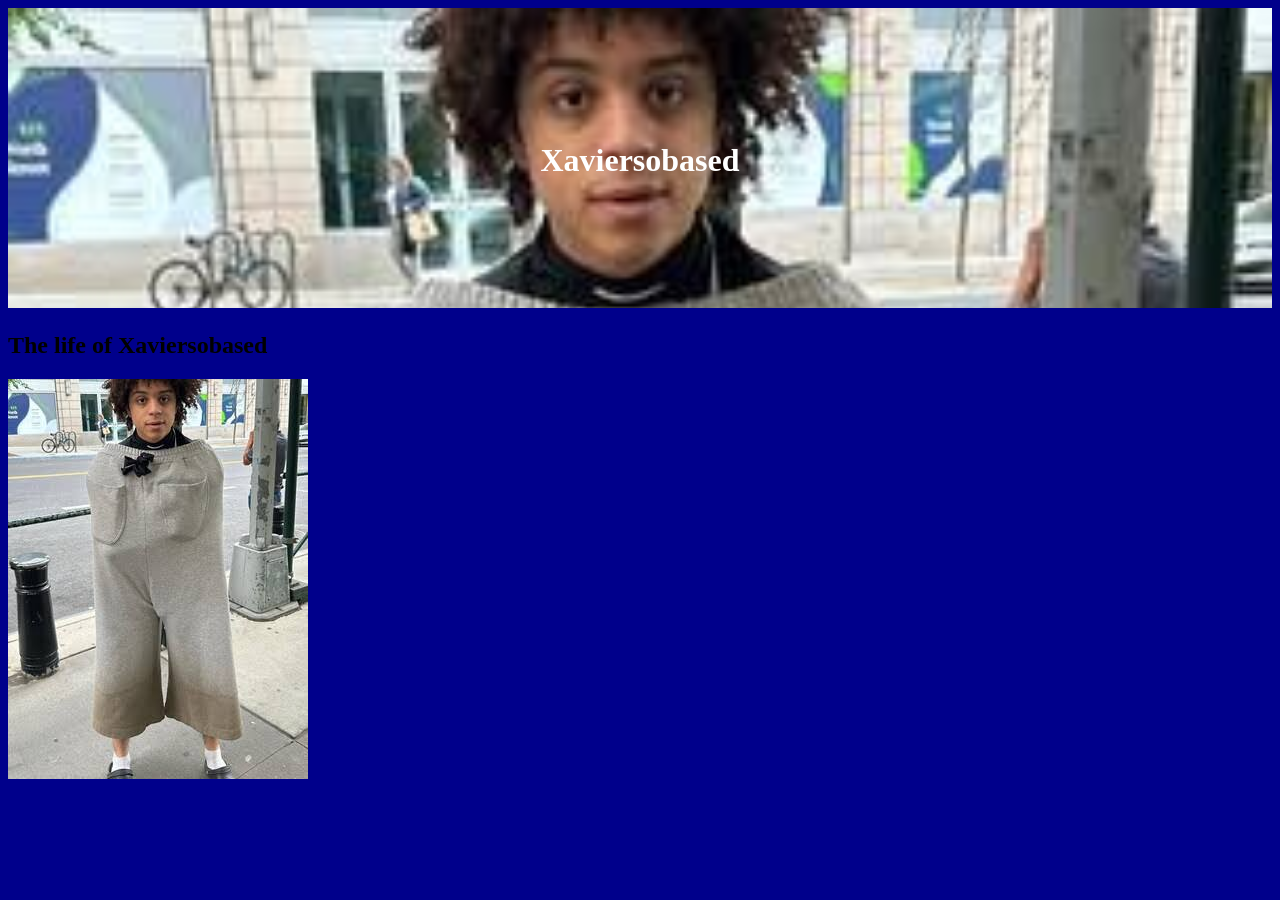
==== midterm/index.html @ 19e40759 "added h2" ====
<!DOCTYPE html>
<html lang="en">
<head>
    <meta charset="UTF-8">
    <meta name="viewport" content="width=device-width, initial-scale=1.0">
    <title>pier0285 midterm</title>
    <link rel="stylesheet" href="css/main.css">
</head>
<body>
    <div class="wrapper">
        <!-- image with heading positioned on top -->
        <header>
            <h1>Xaviersobased</h1>
            <img src="image/xavierso.jpeg" alt="Xaviersobased">
        </header>
        <article>
            <h2>The life of Xaviersobased</h2>
            <img src="image/xavierso.jpeg" alt="Xaviersobased">
            <p></p>
        </article>

        <!-- nav in a line -->

        <!-- article of text with image in line -->
    </div>
</body>
</html>
---- midterm/css/main.css ----
body {
    background-color: darkblue;
}

header {
    position: relative;
}

header img {
    width: 100%;
    height: 300px;
    object-fit: cover;
    object-position: top;

}

header h1 {
    position: absolute;
    top: 50%;
    left: 50%;
    transform: translate(-50%, -50%);
    color: white;
    margin: 0;
}
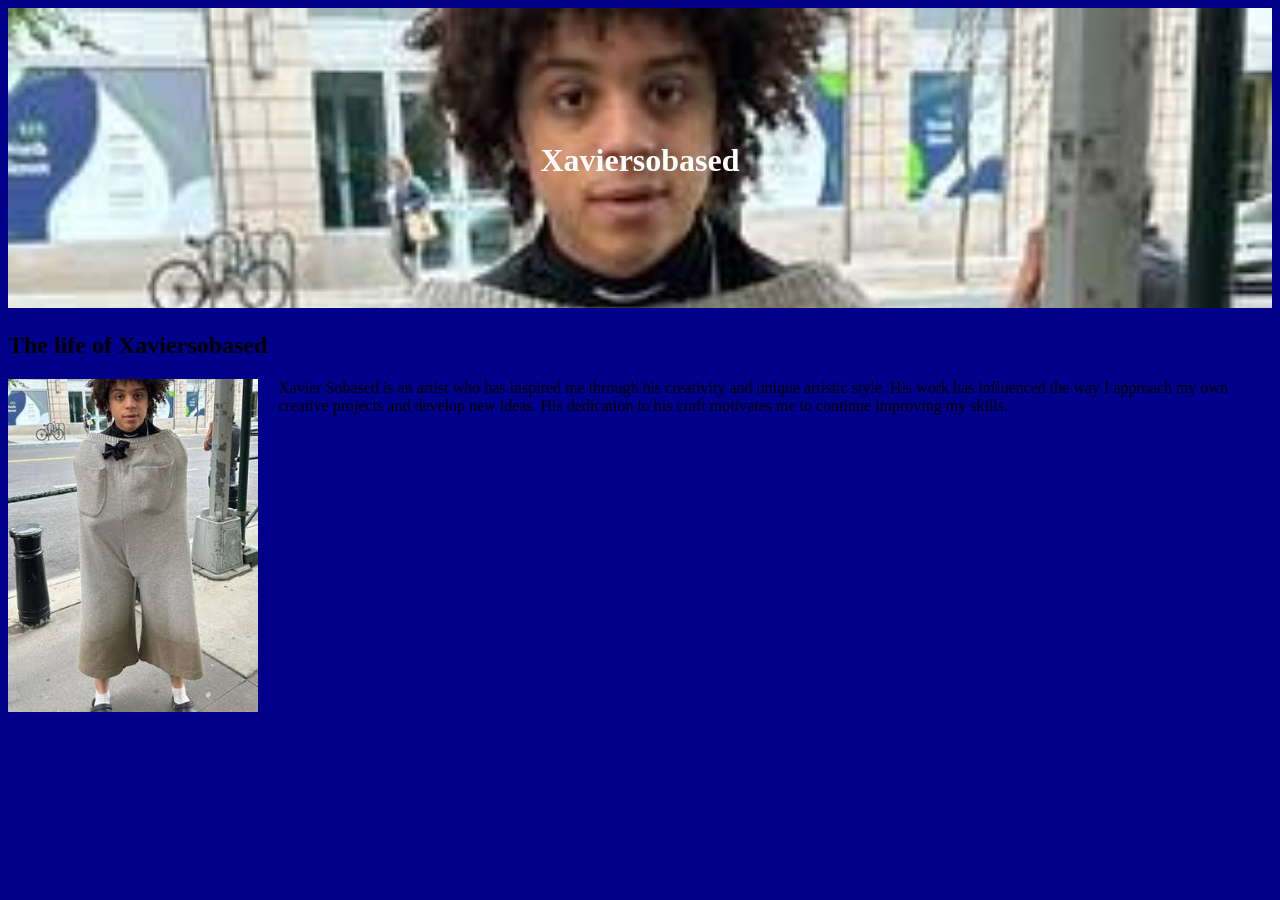
==== commit e922868f: "put text next to image" ====
--- a/midterm/index.html
+++ b/midterm/index.html
@@ -13,10 +13,18 @@
             <h1>Xaviersobased</h1>
             <img src="image/xavierso.jpeg" alt="Xaviersobased">
         </header>
+
         <article>
             <h2>The life of Xaviersobased</h2>
-            <img src="image/xavierso.jpeg" alt="Xaviersobased">
-            <p></p>
+        </article>
+        <article> 
+            <img src="image/xavierso.jpeg" alt="Xaviersobased" id="article-image">
+                 <p>Xavier Sobased is an artist who has inspired me
+        through his creativity and unique artistic style.
+        His work has influenced the way I approach my own
+        creative projects and develop new ideas.
+        His dedication to his craft motivates me to
+        continue improving my skills.</p>
         </article>
 
         <!-- nav in a line -->
--- a/midterm/css/main.css
+++ b/midterm/css/main.css
@@ -21,4 +21,12 @@
     transform: translate(-50%, -50%);
     color: white;
     margin: 0;
+}
+
+#article-image {
+    float: left;
+    width: 250px;
+    height: auto;
+    margin-right: 20px;
+    margin-bottom: 10px;
 }
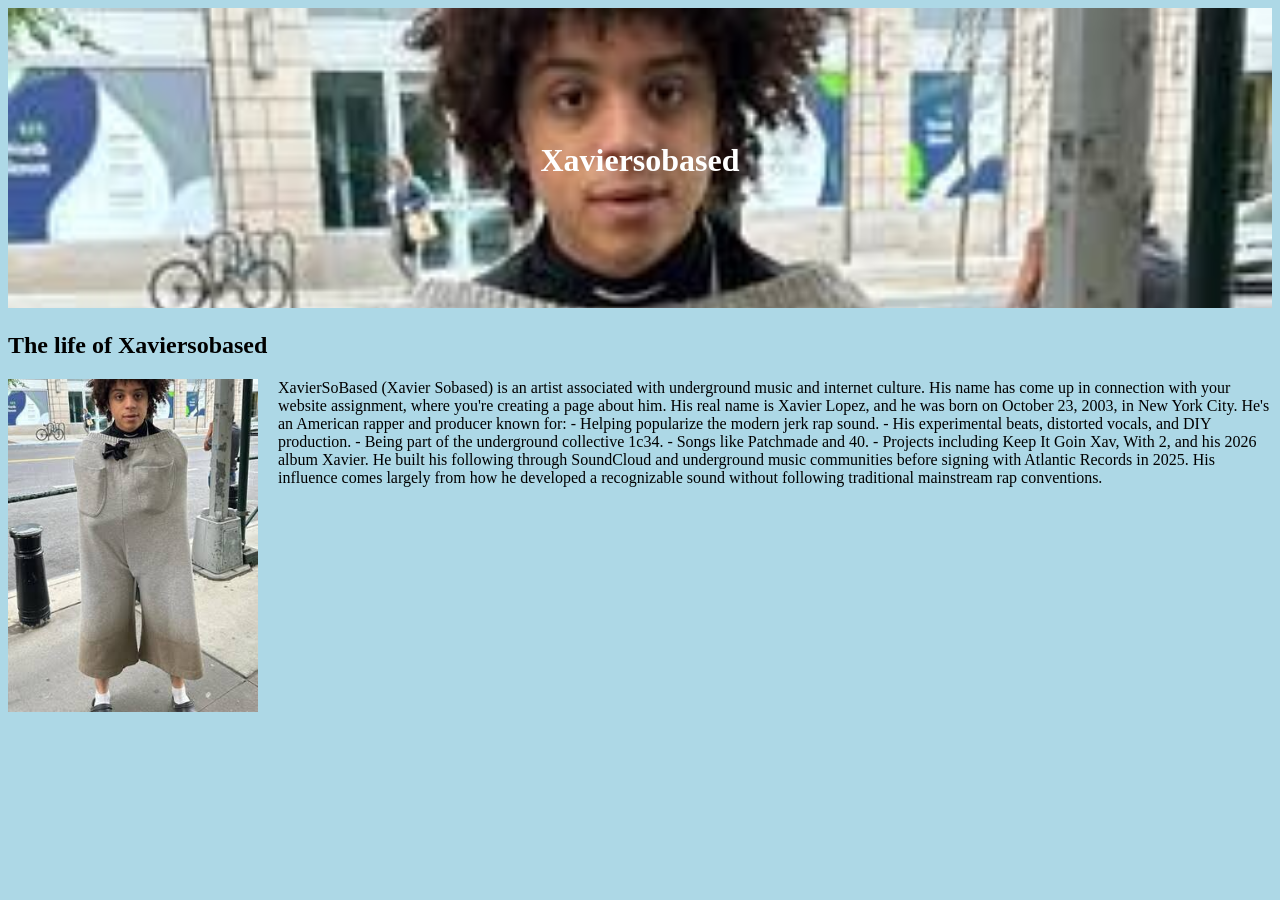
==== commit d5e3ce45: "added more text" ====
--- a/midterm/index.html
+++ b/midterm/index.html
@@ -19,12 +19,19 @@
         </article>
         <article> 
             <img src="image/xavierso.jpeg" alt="Xaviersobased" id="article-image">
-                 <p>Xavier Sobased is an artist who has inspired me
-        through his creativity and unique artistic style.
-        His work has influenced the way I approach my own
-        creative projects and develop new ideas.
-        His dedication to his craft motivates me to
-        continue improving my skills.</p>
+                 <p>XavierSoBased (Xavier Sobased) is an artist associated with underground music and internet culture.
+
+His name has come up in connection with your website assignment, where you're creating a page about him.
+
+His real name is Xavier Lopez, and he was born on October 23, 2003, in New York City.
+
+He's an American rapper and producer known for:
+- Helping popularize the modern jerk rap sound.
+- His experimental beats, distorted vocals, and DIY production.
+- Being part of the underground collective 1c34.
+- Songs like Patchmade and 40.
+- Projects including Keep It Goin Xav, With 2, and his 2026 album Xavier.
+He built his following through SoundCloud and underground music communities before signing with Atlantic Records in 2025. His influence comes largely from how he developed a recognizable sound without following traditional mainstream rap conventions. </p>
         </article>
 
         <!-- nav in a line -->
--- a/midterm/css/main.css
+++ b/midterm/css/main.css
@@ -1,5 +1,5 @@
 body {
-    background-color: darkblue;
+    background-color: lightblue;
 }
 
 header {
@@ -29,4 +29,8 @@
     height: auto;
     margin-right: 20px;
     margin-bottom: 10px;
+}
+
+body {
+    color: black;
 }
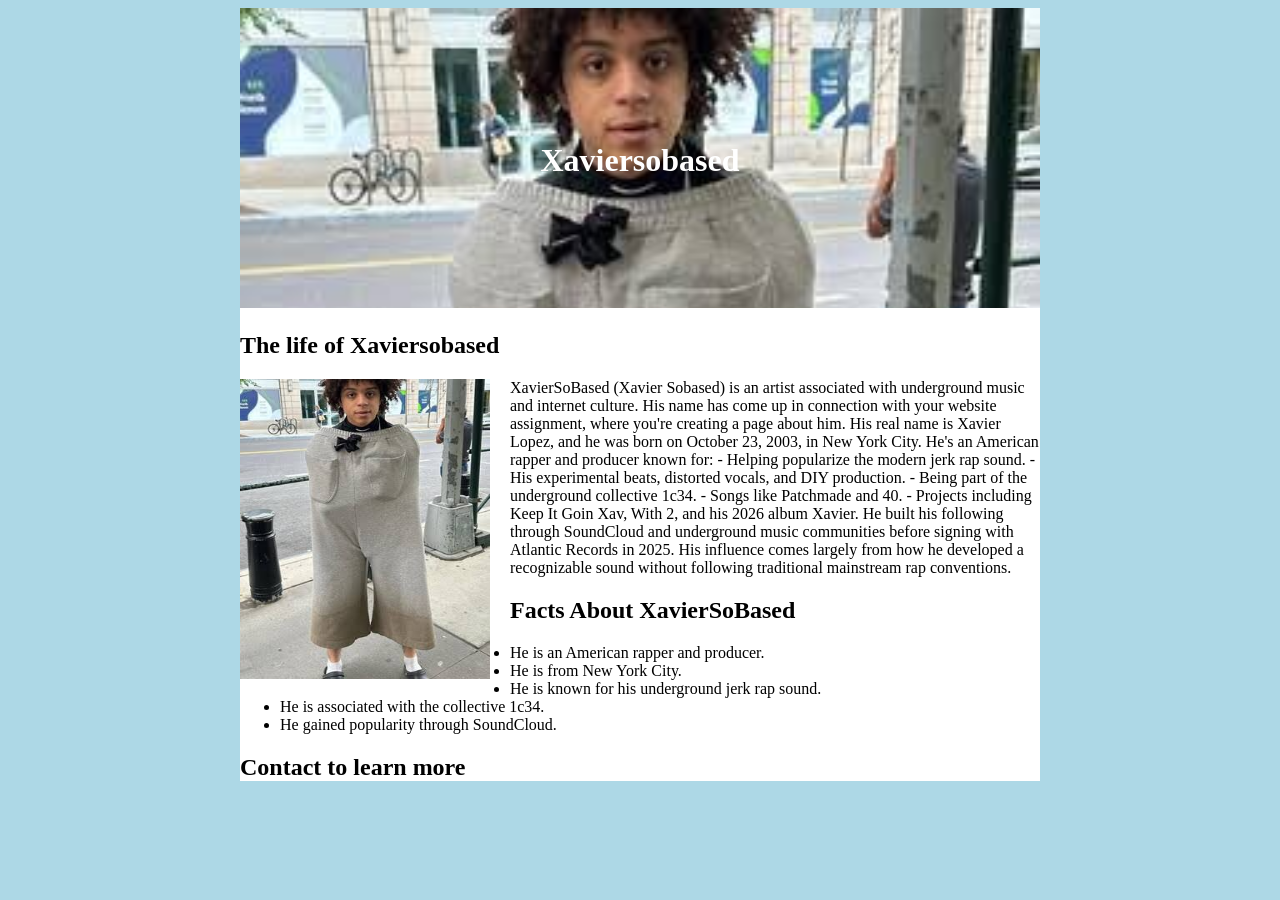
==== commit 3bf7c47d: "added border box with class of wrapper" ====
--- a/midterm/index.html
+++ b/midterm/index.html
@@ -34,6 +34,22 @@
 He built his following through SoundCloud and underground music communities before signing with Atlantic Records in 2025. His influence comes largely from how he developed a recognizable sound without following traditional mainstream rap conventions. </p>
         </article>
 
+        <section>
+    <h2>Facts About XavierSoBased</h2>
+
+    <ul>
+        <li>He is an American rapper and producer.</li>
+        <li>He is from New York City.</li>
+        <li>He is known for his underground jerk rap sound.</li>
+        <li>He is associated with the collective 1c34.</li>
+        <li>He gained popularity through SoundCloud.</li>
+    </ul>
+</section>
+
+<article>
+    <h2>Contact to learn more</h2>
+</article>
+
         <!-- nav in a line -->
 
         <!-- article of text with image in line -->
--- a/midterm/css/main.css
+++ b/midterm/css/main.css
@@ -26,11 +26,22 @@
 #article-image {
     float: left;
     width: 250px;
-    height: auto;
+    height: 300px;
     margin-right: 20px;
     margin-bottom: 10px;
 }
 
 body {
     color: black;
+}
+
+* {
+    box-sizing: border-box;
+}
+
+.wrapper {
+width: 800px;
+background-color: white;
+/* center block level element */
+margin: 0 auto;
 }
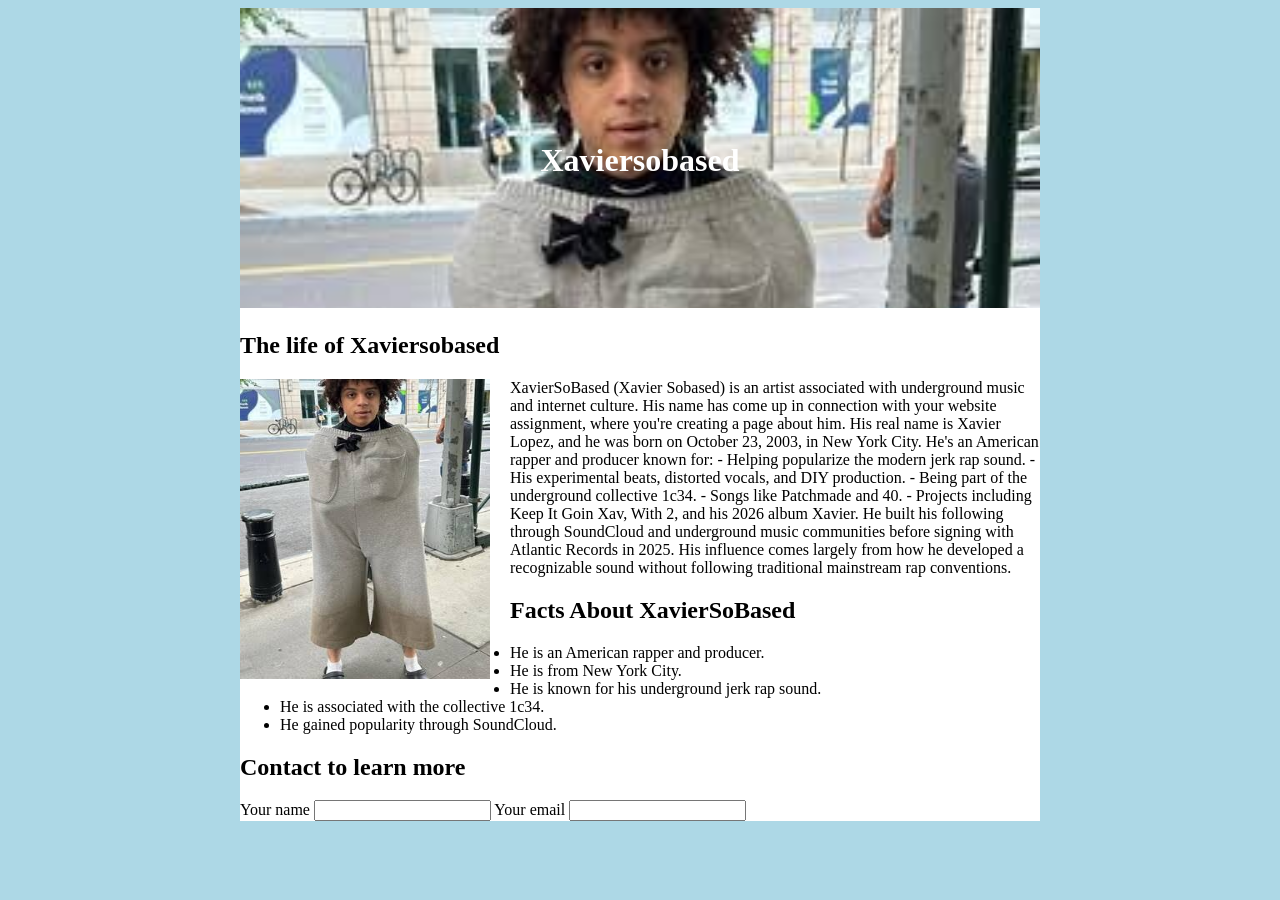
==== commit 2490e9cc: "added text for name and email" ====
--- a/midterm/index.html
+++ b/midterm/index.html
@@ -46,9 +46,16 @@
     </ul>
 </section>
 
-<article>
-    <h2>Contact to learn more</h2>
-</article>
+<section class="contact">
+<h2>Contact to learn more</h2>
+<form>
+    <label for="name">Your name</label>
+    <input type="text" id="name" name="name">
+
+    <label for="email">Your email</label>
+    <input type="email" id="email" name="email">
+</section>
+
 
         <!-- nav in a line -->
 
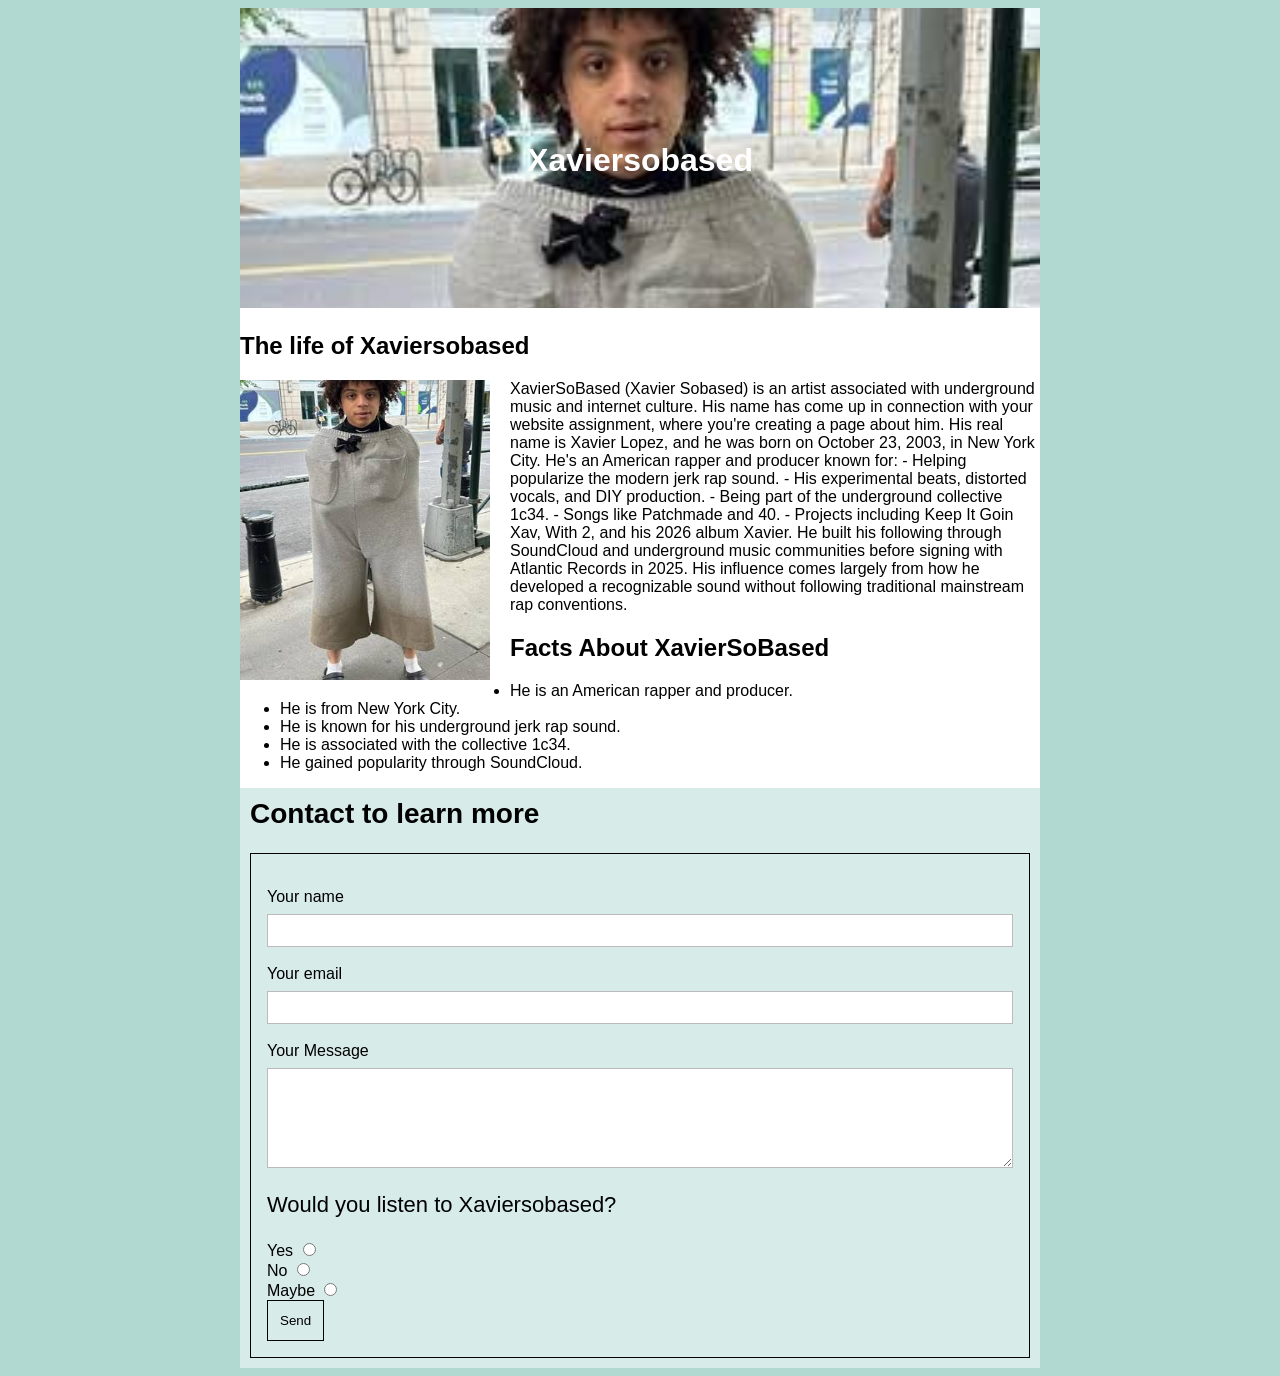
==== commit f6863f8f: "added forms section with send button" ====
--- a/midterm/index.html
+++ b/midterm/index.html
@@ -48,12 +48,32 @@
 
 <section class="contact">
 <h2>Contact to learn more</h2>
+
 <form>
     <label for="name">Your name</label>
     <input type="text" id="name" name="name">
 
     <label for="email">Your email</label>
     <input type="email" id="email" name="email">
+
+    <label for="message">Your Message</label>
+    <textarea name="message" id="message"></textarea>
+<div> 
+    <p>Would you listen to Xaviersobased?</p>
+    <label for="yes">Yes</label>
+    <input type="radio" id="yes" name="choice">
+    <br>
+    <label for="no">No</label>
+    <input type="radio" id="no" name="choice">
+    <br>
+    <label for="maybe">Maybe</label>
+    <input type="radio" id="maybe" name="choice">
+</div>
+<div>
+    <button>Send</button>
+ </div>
+</form>  
+
 </section>
 
 
--- a/midterm/css/main.css
+++ b/midterm/css/main.css
@@ -44,4 +44,62 @@
 background-color: white;
 /* center block level element */
 margin: 0 auto;
+}
+
+body {
+    background-color: #b2d8d2;
+    font-family: Arial, sans-serif;
+}
+
+.contact {
+    background-color: #d7ebe8;
+    padding: 10px;
+}
+
+.contact h2 {
+    margin-top: 0;
+    font-size: 28px;
+}
+
+form {
+    border: 1px solid black;
+    padding: 16px;
+}
+
+form > label {
+    display: block;
+    margin: 18px 0 8px;
+}
+
+form > input,
+form textarea {
+    width: 100%;
+    box-sizing: border-box;
+    padding: 8px;
+    border: 1px solid #bbb;
+}
+
+form textarea {
+    height: 100px;
+}
+
+form p {
+    font-size: 22px;
+    margin-top: 20px;
+}
+
+.radio-options {
+    margin-bottom: 18px;
+}
+
+button {
+    padding: 12px;
+    background: transparent;
+    border: 1px solid black;
+    cursor: pointer;
+}
+
+footer {
+    text-align: right;
+    padding: 20px;
 }
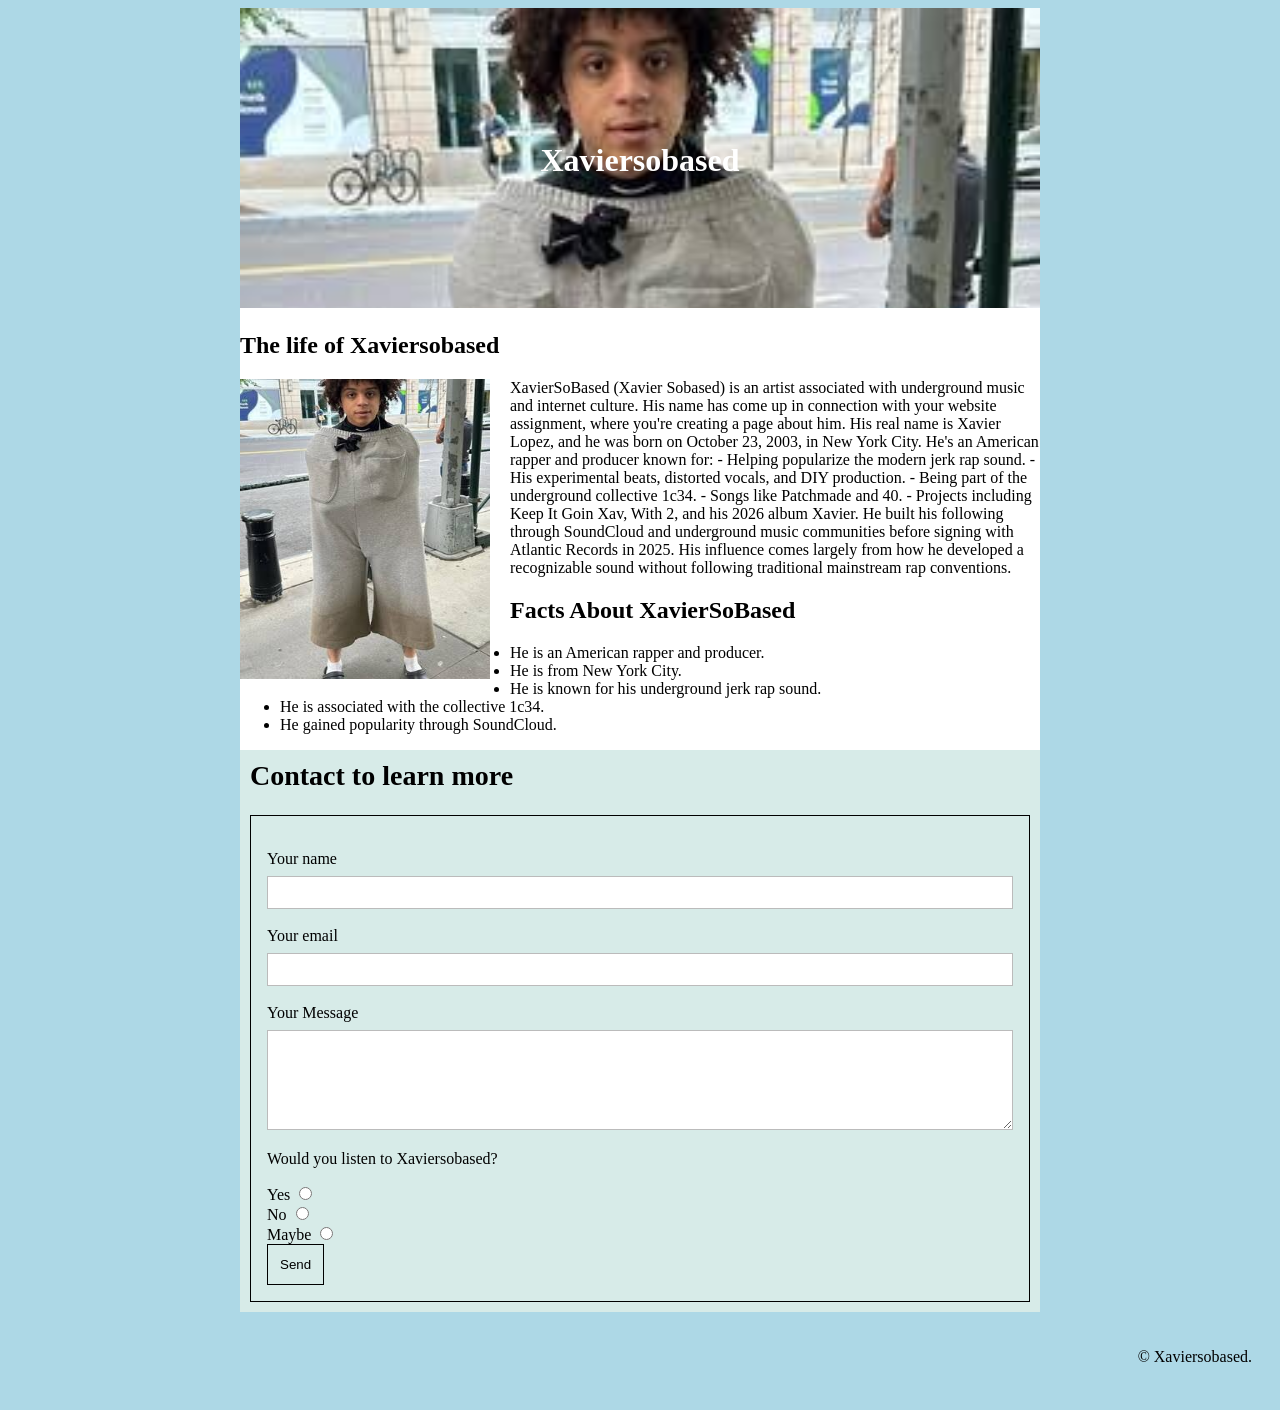
==== commit 4f60ccb6: "added copyright footer" ====
--- a/midterm/index.html
+++ b/midterm/index.html
@@ -73,13 +73,11 @@
     <button>Send</button>
  </div>
 </form>  
-
 </section>
 
-
-        <!-- nav in a line -->
-
-        <!-- article of text with image in line -->
     </div>
+    <footer>
+    <p>&copy; Xaviersobased.</p>
+</footer>
 </body>
 </html>
--- a/midterm/css/main.css
+++ b/midterm/css/main.css
@@ -46,11 +46,6 @@
 margin: 0 auto;
 }
 
-body {
-    background-color: #b2d8d2;
-    font-family: Arial, sans-serif;
-}
-
 .contact {
     background-color: #d7ebe8;
     padding: 10px;
@@ -83,15 +78,6 @@
     height: 100px;
 }
 
-form p {
-    font-size: 22px;
-    margin-top: 20px;
-}
-
-.radio-options {
-    margin-bottom: 18px;
-}
-
 button {
     padding: 12px;
     background: transparent;
@@ -102,4 +88,4 @@
 footer {
     text-align: right;
     padding: 20px;
-}+}
